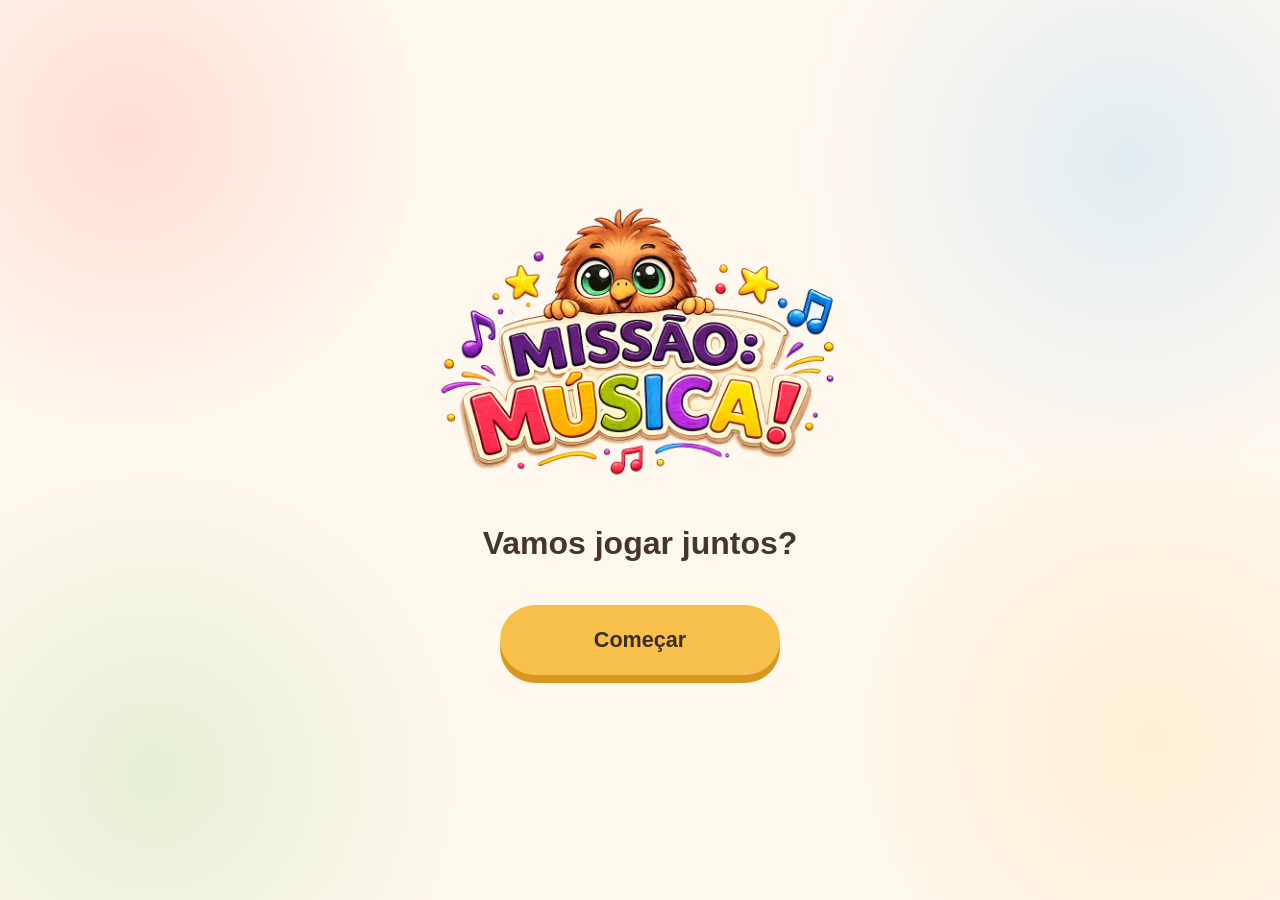
==== index.html @ 690fb63b "First version of Missão: Música!" ====
<!DOCTYPE html>
<html lang="pt-PT">
<head>
  <meta charset="UTF-8">

  <meta
    name="viewport"
    content="width=device-width, initial-scale=1.0"
  >

  <meta
    name="description"
    content="Missão: Música! — companheiro digital do jogo musical Pikiwi."
  >

  <meta name="theme-color" content="#fff7e8">

  <title>Missão: Música!</title>

  <!-- Ficheiro de estilos -->
  <link rel="stylesheet" href="style.css">

  <!-- Configuração da PWA -->
  <link rel="manifest" href="manifest.webmanifest">

  <!-- Ícone da aplicação -->
  <link rel="icon" href="icon-192.png">
  <link rel="apple-touch-icon" href="icon-192.png">
</head>

<body>

  <main class="home-screen">

    <section class="home-content">

      <!--
        Coloca o ficheiro do logótipo na mesma pasta
        e dá-lhe o nome: logo.png
      -->
      <img
        class="brand-logo"
        src="logo.png"
        alt="Missão: Música!"
      >

      <p class="welcome-message">
        Vamos jogar juntos?
      </p>

      <button
        class="start-button"
        id="start-button"
        type="button"
      >
        Começar
      </button>

      <p
        class="status-message"
        id="status-message"
        aria-live="polite"
      ></p>

    </section>

  </main>

  <!-- Ficheiro com o funcionamento do botão -->
  <script src="app.js"></script>

</body>
</html>
---- style.css ----
/* ==========================================================
   MISSÃO: MÚSICA!
   Pikiwi Companion App
   Version 1.0
========================================================== */

/* ---------- COLOURS ---------- */

:root {

    --background: #FFF8EF;

    --text: #46362A;

    --button: #F6C04A;

    --button-hover: #F3B632;

    --button-shadow: #D99721;

}


/* ---------- GENERAL ---------- */

*{
    margin:0;
    padding:0;
    box-sizing:border-box;
}

body{

    background: var(--background);

    font-family:
    "Trebuchet MS",
    "Arial Rounded MT Bold",
    sans-serif;

    color:var(--text);

    min-height:100vh;

    overflow-x:hidden;

}


/* ---------- BACKGROUND ---------- */

body{

background:

radial-gradient(circle at 10% 15%, rgba(255,120,120,.20), transparent 22%),

radial-gradient(circle at 88% 18%, rgba(95,190,255,.18), transparent 24%),

radial-gradient(circle at 12% 86%, rgba(126,201,102,.18), transparent 24%),

radial-gradient(circle at 90% 82%, rgba(255,205,90,.18), transparent 24%),

var(--background);

}


/* ---------- HOME SCREEN ---------- */

.home-screen{

    min-height:100vh;

    display:flex;

    justify-content:center;

    align-items:center;

    padding:30px;

}


/* ---------- CONTENT ---------- */

.home-content{

    width:100%;

    max-width:550px;

    text-align:center;

}


/* ---------- LOGO ---------- */

.brand-logo{

    width:100%;

    max-width:420px;

    height:auto;

    margin-bottom:35px;

    animation:float 3s ease-in-out infinite;

}


/* ---------- TEXT ---------- */

.welcome-message{

    font-size:2rem;

    font-weight:bold;

    margin-bottom:40px;

    line-height:1.3;

}


/* ---------- BUTTON ---------- */

.start-button{

    width:280px;

    max-width:85vw;

    height:70px;

    border:none;

    border-radius:999px;

    background:var(--button);

    color:#3D2D21;

    font-size:1.35rem;

    font-weight:900;

    cursor:pointer;

    box-shadow:0 8px 0 var(--button-shadow);

    transition:.18s;

}


.start-button:hover{

    background:var(--button-hover);

    transform:translateY(-3px);

}


.start-button:active{

    transform:translateY(5px);

    box-shadow:0 2px 0 var(--button-shadow);

}


/* ---------- STATUS ---------- */

.status-message{

    margin-top:30px;

    font-weight:bold;

}


/* ---------- ANIMATION ---------- */

@keyframes float{

0%{

transform:translateY(0px);

}

50%{

transform:translateY(-8px);

}

100%{

transform:translateY(0px);

}

}


/* ---------- MOBILE ---------- */

@media(max-width:768px){

.brand-logo{

max-width:320px;

}

.welcome-message{

font-size:1.6rem;

margin-bottom:30px;

}

.start-button{

height:65px;

font-size:1.2rem;

width:240px;

}

}


@media(max-width:480px){

.brand-logo{

max-width:270px;

}

.welcome-message{

font-size:1.35rem;

}

.start-button{

width:210px;

height:60px;

font-size:1.1rem;

}

}
/* ==========================================================
   ECRÃ DO JOGADOR
========================================================== */

.player-screen {
  min-height: 100vh;
  min-height: 100svh;

  display: flex;
  justify-content: center;
  align-items: center;

  padding: 30px 20px;
}

.player-content {
  width: 100%;
  max-width: 500px;

  text-align: center;
}

.player-logo {
  width: min(300px, 72vw);
  height: auto;

  margin-bottom: 20px;
}

.player-title {
  margin-bottom: 30px;

  font-size: clamp(1.8rem, 6vw, 2.5rem);
  color: var(--text);
}

.player-form {
  width: 100%;
}

.form-group {
  margin-bottom: 24px;

  text-align: left;
}

.form-group label {
  display: block;

  margin-bottom: 8px;

  font-size: 1.15rem;
  font-weight: 800;
}

.form-group input {
  width: 100%;

  padding: 17px 18px;

  border: 3px solid #ead7bc;
  border-radius: 18px;

  background: #ffffff;
  color: var(--text);

  font-size: 1.15rem;

  outline: none;

  transition:
    border-color 160ms ease,
    box-shadow 160ms ease;
}

.form-group input:focus {
  border-color: var(--button);

  box-shadow:
    0 0 0 4px rgba(246, 192, 74, 0.22);
}

.form-group input::placeholder {
  color: #a99b90;
}

.continue-button {
  width: min(280px, 82vw);
  min-height: 64px;

  margin-top: 10px;
  padding: 16px 32px;

  border: none;
  border-radius: 999px;

  background: var(--button);
  color: #3d2d21;

  box-shadow: 0 7px 0 var(--button-shadow);

  font-size: 1.25rem;
  font-weight: 900;
  text-transform: uppercase;
  letter-spacing: 0.04em;

  cursor: pointer;

  transition:
    transform 160ms ease,
    background-color 160ms ease,
    box-shadow 160ms ease;
}

.continue-button:hover {
  background: var(--button-hover);

  transform: translateY(-2px);

  box-shadow: 0 9px 0 var(--button-shadow);
}

.continue-button:active {
  transform: translateY(5px);

  box-shadow: 0 2px 0 var(--button-shadow);
}

.continue-button:focus-visible {
  outline: 4px solid #6356a8;
  outline-offset: 5px;
}

.form-message {
  min-height: 1.5em;

  margin-top: 22px;

  font-size: 1.05rem;
  font-weight: 800;
}

@media (max-width: 480px) {
  .player-logo {
    width: min(250px, 68vw);
  }

  .player-title {
    margin-bottom: 24px;
  }

  .form-group {
    margin-bottom: 20px;
  }
}
/* ==========================================================
   ECRÃ DAS REGRAS
========================================================== */

.rules-screen {
  min-height: 100vh;
  min-height: 100svh;

  display: flex;
  justify-content: center;

  padding: 30px 20px 50px;
}

.rules-content {
  width: 100%;
  max-width: 720px;

  text-align: center;
}

.rules-logo {
  display: block;

  width: min(260px, 68vw);
  height: auto;

  margin: 0 auto 20px;
}

.progress-indicator {
  display: flex;
  justify-content: center;
  gap: 10px;

  margin-bottom: 26px;
}

.progress-dot {
  width: 13px;
  height: 13px;

  border: 2px solid #d7c6ad;
  border-radius: 50%;

  background: transparent;
}

.progress-dot.active {
  border-color: var(--button);
  background: var(--button);
}

.pikiwi-message {
  max-width: 580px;

  margin: 0 auto 28px;
  padding: 18px 22px;

  border: 3px solid #f0d89d;
  border-radius: 22px;

  background: #fffdf7;

  font-size: 1.08rem;
  font-weight: 700;
  line-height: 1.5;
}

.rules-title {
  margin: 0 0 28px;

  font-size: clamp(2rem, 7vw, 3rem);
  color: var(--text);
}

.rules-list {
  display: grid;
  gap: 16px;

  margin: 0;
  padding: 0;

  list-style: none;

  text-align: left;
}

.rule-item {
  display: flex;
  align-items: flex-start;
  gap: 16px;

  padding: 18px;

  border: 2px solid #eadbc6;
  border-radius: 20px;

  background: rgba(255, 255, 255, 0.82);
}

.rule-number {
  flex: 0 0 42px;

  display: flex;
  align-items: center;
  justify-content: center;

  width: 42px;
  height: 42px;

  border-radius: 50%;

  background: var(--button);
  color: #3d2d21;

  font-size: 1.2rem;
  font-weight: 900;
}

.rule-text {
  flex: 1;

  padding-top: 2px;
}

.rule-text strong {
  display: block;

  margin-bottom: 5px;

  font-size: 1.15rem;
}

.rule-text p {
  margin: 0;

  font-size: 1.05rem;
  line-height: 1.5;
}

.rule-text p strong {
  display: inline;

  margin: 0;

  font-size: inherit;
}

.rule-highlight {
  border-color: #dfc061;
  background: #fff8dc;
}

.rules-button {
  width: min(340px, 88vw);
  min-height: 66px;

  margin-top: 32px;
  padding: 16px 30px;

  border: none;
  border-radius: 999px;

  background: var(--button);
  color: #3d2d21;

  box-shadow: 0 7px 0 var(--button-shadow);

  font-size: clamp(1.05rem, 4.5vw, 1.3rem);
  font-weight: 900;
  text-transform: uppercase;
  letter-spacing: 0.03em;

  cursor: pointer;

  transition:
    transform 160ms ease,
    background-color 160ms ease,
    box-shadow 160ms ease;
}

.rules-button:hover {
  background: var(--button-hover);

  transform: translateY(-2px);

  box-shadow: 0 9px 0 var(--button-shadow);
}

.rules-button:active {
  transform: translateY(5px);

  box-shadow: 0 2px 0 var(--button-shadow);
}

.rules-button:focus-visible {
  outline: 4px solid #6356a8;
  outline-offset: 5px;
}

@media (max-width: 480px) {
  .rules-screen {
    padding: 22px 14px 40px;
  }

  .rules-logo {
    width: min(220px, 65vw);
  }

  .pikiwi-message {
    padding: 16px;
    font-size: 1rem;
  }

  .rule-item {
    gap: 12px;
    padding: 15px 13px;
  }

  .rule-number {
    flex-basis: 36px;

    width: 36px;
    height: 36px;

    font-size: 1rem;
  }

  .rule-text strong {
    font-size: 1.05rem;
  }

  .rule-text p {
    font-size: 0.98rem;
  }
}
/* ==========================================================
   ECRÃ DAS CATEGORIAS
========================================================== */

.categories-screen {
  min-height: 100vh;
  min-height: 100svh;

  display: flex;
  justify-content: center;
  align-items: center;

  padding: 28px 20px 48px;
}

.categories-content {
  width: 100%;
  max-width: 720px;

  text-align: center;
}

.categories-logo {
  display: block;

  width: min(270px, 68vw);
  height: auto;

  margin: 0 auto 18px;
}

.categories-title {
  margin: 0 0 10px;

  font-size: clamp(2rem, 7vw, 3rem);
}

.categories-instruction {
  margin: 0 0 28px;

  font-size: clamp(1.05rem, 4vw, 1.3rem);
  font-weight: 700;
}

.categories-grid {
  display: grid;
  grid-template-columns: repeat(2, minmax(0, 1fr));
  gap: 18px;

  width: 100%;
}

.category-button {
  min-height: 170px;
  padding: 20px 12px;

  display: flex;
  flex-direction: column;
  align-items: center;
  justify-content: center;
  gap: 10px;

  border: 3px solid rgba(70, 54, 42, 0.16);
  border-radius: 26px;

  color: #30251f;

  box-shadow: 0 7px 0 rgba(70, 54, 42, 0.18);

  cursor: pointer;

  transition:
    transform 160ms ease,
    box-shadow 160ms ease,
    filter 160ms ease;
}

.category-button:hover {
  transform: translateY(-3px);

  box-shadow: 0 10px 0 rgba(70, 54, 42, 0.18);

  filter: brightness(1.04);
}

.category-button:active {
  transform: translateY(5px);

  box-shadow: 0 2px 0 rgba(70, 54, 42, 0.18);
}

.category-button:focus-visible {
  outline: 4px solid #46362a;
  outline-offset: 4px;
}

.category-symbol {
  font-size: clamp(3.4rem, 13vw, 5.2rem);
  line-height: 1;
}

.category-name {
  font-size: clamp(1rem, 4vw, 1.25rem);
  font-weight: 900;
  text-transform: uppercase;
  letter-spacing: 0.03em;
}

.category-notes {
  background: #b9df78;
}

.category-rhythm {
  background: #75c9ef;
}

.category-instruments {
  background: #ffd55f;
}

.category-listening {
  background: #c59be9;
}

.category-movement {
  background: #ffa25e;
}

.category-star {
  background: #fff7dc;
}

.category-message {
  min-height: 1.5em;

  margin: 26px 0 0;

  font-size: 1.1rem;
  font-weight: 900;
}


/* ==========================================================
   DADO DIGITAL
========================================================== */

.digital-die {
  margin: 0 auto 30px;
  padding: 20px;

  border: 2px solid #eadbc6;
  border-radius: 24px;

  background: rgba(255, 255, 255, 0.78);
}

.digital-die-title {
  margin: 0 0 14px;

  font-size: 1.15rem;
}

.die-result {
  position: relative;

  width: 92px;
  height: 92px;

  margin: 0 auto 18px;

  border: 4px solid #46362a;
  border-radius: 20px;

  background: #ffffff;

  box-shadow: 0 6px 0 rgba(70, 54, 42, 0.18);
}

.pip {
  position: absolute;

  width: 16px;
  height: 16px;

  border-radius: 50%;

  background: #46362a;

  opacity: 0;
  transform: scale(0.6);

  transition:
    opacity 90ms ease,
    transform 90ms ease;
}

.pip.visible {
  opacity: 1;
  transform: scale(1);
}

.pip-1 {
  top: 15px;
  left: 15px;
}

.pip-2 {
  top: 15px;
  left: 50%;
  transform: translateX(-50%) scale(0.6);
}

.pip-2.visible {
  transform: translateX(-50%) scale(1);
}

.pip-3 {
  top: 15px;
  right: 15px;
}

.pip-4 {
  top: 50%;
  left: 15px;
  transform: translateY(-50%) scale(0.6);
}

.pip-4.visible {
  transform: translateY(-50%) scale(1);
}

.pip-5 {
  top: 50%;
  left: 50%;
  transform: translate(-50%, -50%) scale(0.6);
}

.pip-5.visible {
  transform: translate(-50%, -50%) scale(1);
}

.pip-6 {
  top: 50%;
  right: 15px;
  transform: translateY(-50%) scale(0.6);
}

.pip-6.visible {
  transform: translateY(-50%) scale(1);
}

.pip-7 {
  bottom: 15px;
  left: 15px;
}

.pip-8 {
  bottom: 15px;
  left: 50%;
  transform: translateX(-50%) scale(0.6);
}

.pip-8.visible {
  transform: translateX(-50%) scale(1);
}

.pip-9 {
  right: 15px;
  bottom: 15px;
}

.die-result.rolling {
  animation: die-shake 160ms linear infinite;
}
.die-button {
  min-height: 54px;
  padding: 13px 26px;

  border: none;
  border-radius: 999px;

  background: var(--button);
  color: #3d2d21;

  box-shadow: 0 5px 0 var(--button-shadow);

  font-size: 1rem;
  font-weight: 900;
  text-transform: uppercase;

  cursor: pointer;

  transition:
    transform 160ms ease,
    background-color 160ms ease,
    box-shadow 160ms ease;
}

.die-button:hover {
  background: var(--button-hover);
}

.die-button:active {
  transform: translateY(4px);

  box-shadow: 0 1px 0 var(--button-shadow);
}

.die-button:focus-visible {
  outline: 4px solid #6356a8;
  outline-offset: 4px;
}

.die-button:disabled {
  cursor: wait;
  opacity: 0.75;
}

.die-result.rolling {
  animation: die-shake 160ms linear infinite;
}

@keyframes die-shake {
  0% {
    transform: rotate(-4deg) scale(1);
  }

  50% {
    transform: rotate(4deg) scale(1.06);
  }

  100% {
    transform: rotate(-4deg) scale(1);
  }
}

@media (min-width: 700px) {
  .categories-grid {
    grid-template-columns: repeat(3, minmax(0, 1fr));
  }
}

@media (max-width: 420px) {
  .categories-screen {
    padding-inline: 14px;
  }

  .categories-grid {
    gap: 13px;
  }

  .category-button {
    min-height: 140px;
    padding: 16px 8px;

    border-radius: 22px;
  }

  .category-name {
    font-size: 0.92rem;
  }

  .digital-die {
    padding: 17px 13px;
  }
}

@media (prefers-reduced-motion: reduce) {
  .die-result.rolling {
    animation: none;
  }
}
/* ==========================================================
   ECRÃ DA MISSÃO
========================================================== */

.mission-screen {
  min-height: 100vh;
  min-height: 100svh;

  display: flex;
  justify-content: center;
  align-items: center;

  padding: 28px 18px 48px;
}

.mission-content {
  width: 100%;
  max-width: 650px;

  text-align: center;
}

.mission-logo {
  display: block;

  width: min(250px, 65vw);
  height: auto;

  margin: 0 auto 22px;
}

.mission-loading {
  font-size: 1.3rem;
  font-weight: 800;
}

.mission-card {
  padding: clamp(22px, 5vw, 38px);

  border: 3px solid #eadbc6;
  border-radius: 30px;

  background: rgba(255, 255, 255, 0.92);

  box-shadow: 0 10px 0 rgba(70, 54, 42, 0.14);
}

.mission-category-symbol {
  margin-bottom: 20px;

  font-size: clamp(4rem, 16vw, 6rem);
  line-height: 1;
}

.mission-image,
.help-image {
  display: block;

  width: 100%;
  max-width: 430px;
  max-height: 330px;

  margin: 0 auto 24px;

  border-radius: 20px;

  object-fit: contain;
}

.mission-image[hidden],
.help-image[hidden] {
  display: none;
}

.mission-challenge {
  margin: 0 auto 28px;

  max-width: 520px;

  font-size: clamp(1.65rem, 6vw, 2.5rem);
  line-height: 1.25;
}

.help-button,
.close-help-button,
.new-mission-button {
  min-height: 54px;
  padding: 13px 25px;

  border: 3px solid #d8c7ad;
  border-radius: 999px;

  background: #ffffff;
  color: var(--text);

  font-size: 1rem;
  font-weight: 900;
  text-transform: uppercase;

  cursor: pointer;
}

.help-button:hover,
.close-help-button:hover,
.new-mission-button:hover {
  background: #fff7e8;
}

.help-panel {
  margin: 26px 0;
  padding: 22px;

  border: 3px solid #f0d89d;
  border-radius: 24px;

  background: #fff9df;

  text-align: left;
}

.help-panel[hidden] {
  display: none;
}

.help-panel h2 {
  margin: 0 0 12px;

  text-align: center;
}

.help-panel p {
  margin: 0 0 20px;

  font-size: 1.08rem;
  line-height: 1.6;
}

.help-audio,
.help-video {
  display: block;

  width: 100%;

  margin: 18px auto;
}

.help-audio[hidden],
.help-video[hidden] {
  display: none;
}

.close-help-button {
  display: block;
  margin: 20px auto 0;
}

.mission-actions {
  display: flex;
  flex-direction: column;
  align-items: center;
  gap: 18px;

  margin-top: 28px;
}

.complete-button {
  width: min(330px, 88vw);
  min-height: 64px;

  padding: 16px 28px;

  border: none;
  border-radius: 999px;

  background: var(--button);
  color: #3d2d21;

  box-shadow: 0 7px 0 var(--button-shadow);

  font-size: 1.15rem;
  font-weight: 900;
  text-transform: uppercase;

  cursor: pointer;
}

.complete-button:active {
  transform: translateY(5px);
  box-shadow: 0 2px 0 var(--button-shadow);
}

.complete-button:disabled {
  opacity: 0.65;
  cursor: default;
}

.mission-message {
  min-height: 1.5em;

  margin: 28px 0 0;

  font-size: 1.2rem;
  font-weight: 900;
}

@media (min-width: 560px) {
  .mission-actions {
    flex-direction: row;
    justify-content: center;
  }
}
/* ==========================================================
   ECRÃ COM UM OU VÁRIOS JOGADORES
========================================================== */

.player-introduction {
  margin: -12px 0 28px;

  font-size: 1.05rem;
  font-weight: 700;
  line-height: 1.5;
}

.players-list {
  display: grid;
  gap: 20px;

  margin-bottom: 24px;
}

.player-card {
  padding: 20px;

  border: 2px solid #eadbc6;
  border-radius: 24px;

  background: rgba(255, 255, 255, 0.86);

  text-align: left;
}

.player-card-header {
  display: flex;
  align-items: center;
  justify-content: space-between;
  gap: 12px;

  margin-bottom: 18px;
}

.player-card-header h2 {
  margin: 0;

  font-size: 1.3rem;
}

.remove-player-button {
  padding: 8px 14px;

  border: 2px solid #d7b1a5;
  border-radius: 999px;

  background: #fff4ef;
  color: #6e3f32;

  font-weight: 800;
  cursor: pointer;
}

.remove-player-button:hover {
  background: #ffe5dc;
}

.remove-player-button:focus-visible {
  outline: 4px solid #6356a8;
  outline-offset: 3px;
}

.add-player-button {
  display: block;

  width: min(280px, 82vw);
  min-height: 56px;

  margin: 0 auto 24px;
  padding: 13px 24px;

  border: 3px dashed #d4af54;
  border-radius: 999px;

  background: #fffaf0;
  color: var(--text);

  font-size: 1rem;
  font-weight: 900;

  cursor: pointer;
}

.add-player-button:hover {
  background: #fff1c9;
}

.add-player-button:focus-visible {
  outline: 4px solid #6356a8;
  outline-offset: 4px;
}

.add-player-button[hidden] {
  display: none;
}

@media (max-width: 480px) {
  .player-card {
    padding: 17px 14px;
  }

  .player-card-header h2 {
    font-size: 1.15rem;
  }

  .remove-player-button {
    padding: 7px 11px;
    font-size: 0.9rem;
  }
}
.current-player-message {
  margin: 0 0 18px;

  font-size: 1.2rem;
  font-weight: 900;
}
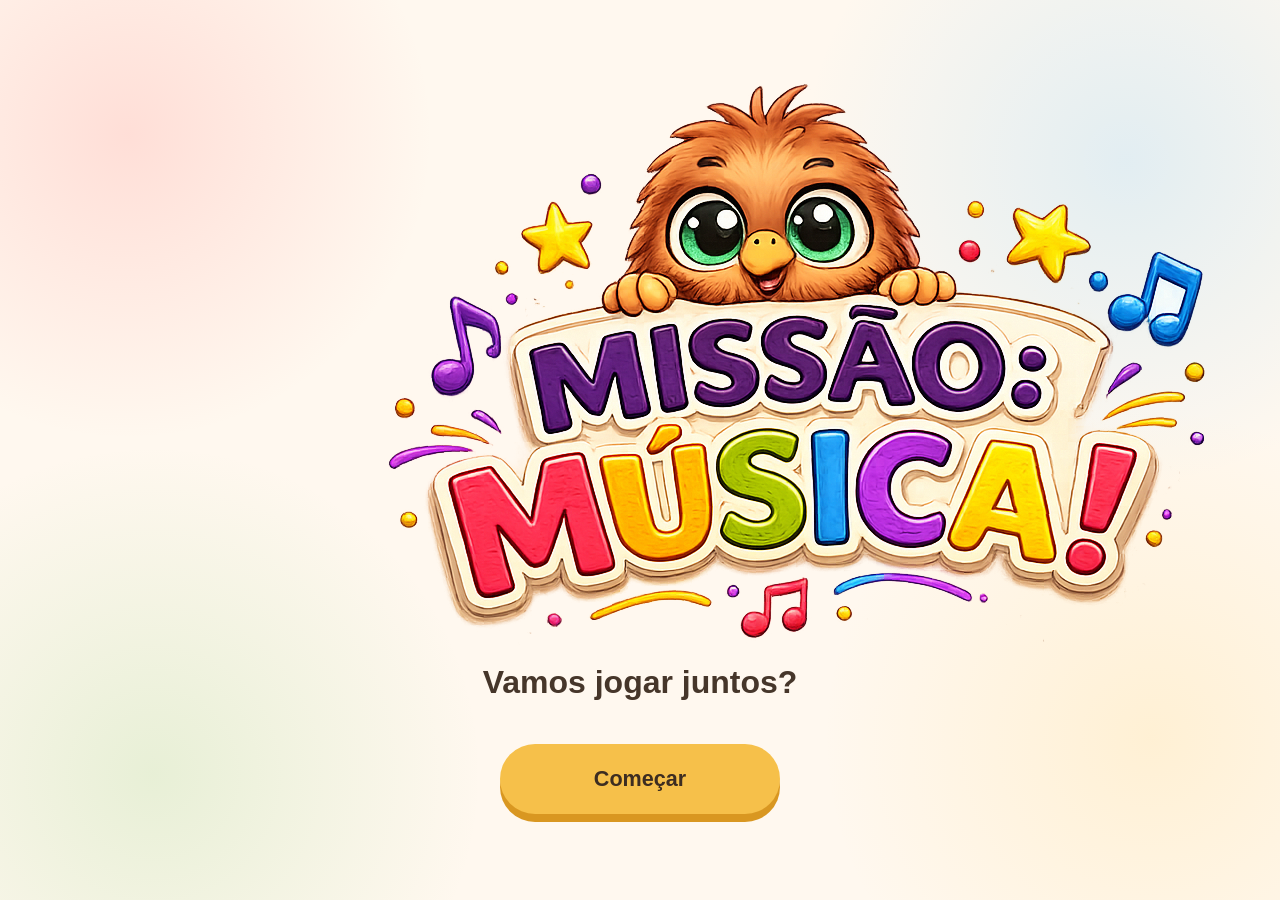
==== commit 7023be35: "Logo Home" ====
--- a/index.html
+++ b/index.html
@@ -38,11 +38,13 @@
         Coloca o ficheiro do logótipo na mesma pasta
         e dá-lhe o nome: logo.png
       -->
-      <img
-        class="brand-logo"
-        src="logo.png"
-        alt="Missão: Música!"
-      >
+     <a href="index.html" class="logo-link">
+  <img
+    src="logo.png"
+    alt="Missão: Música!"
+    class="logo"
+  >
+</a>
 
       <p class="welcome-message">
         Vamos jogar juntos?
--- a/style.css
+++ b/style.css
@@ -1364,4 +1364,22 @@
 
   font-size: 1.2rem;
   font-weight: 900;
+}
+.logo-link{
+    display:inline-block;
+    text-decoration:none;
+}
+
+.logo-link img{
+    display:block;
+    cursor:pointer;
+    transition:transform .2s ease;
+}
+
+.logo-link:hover img{
+    transform:scale(1.03);
+}
+
+.logo-link:active img{
+    transform:scale(.98);
 }
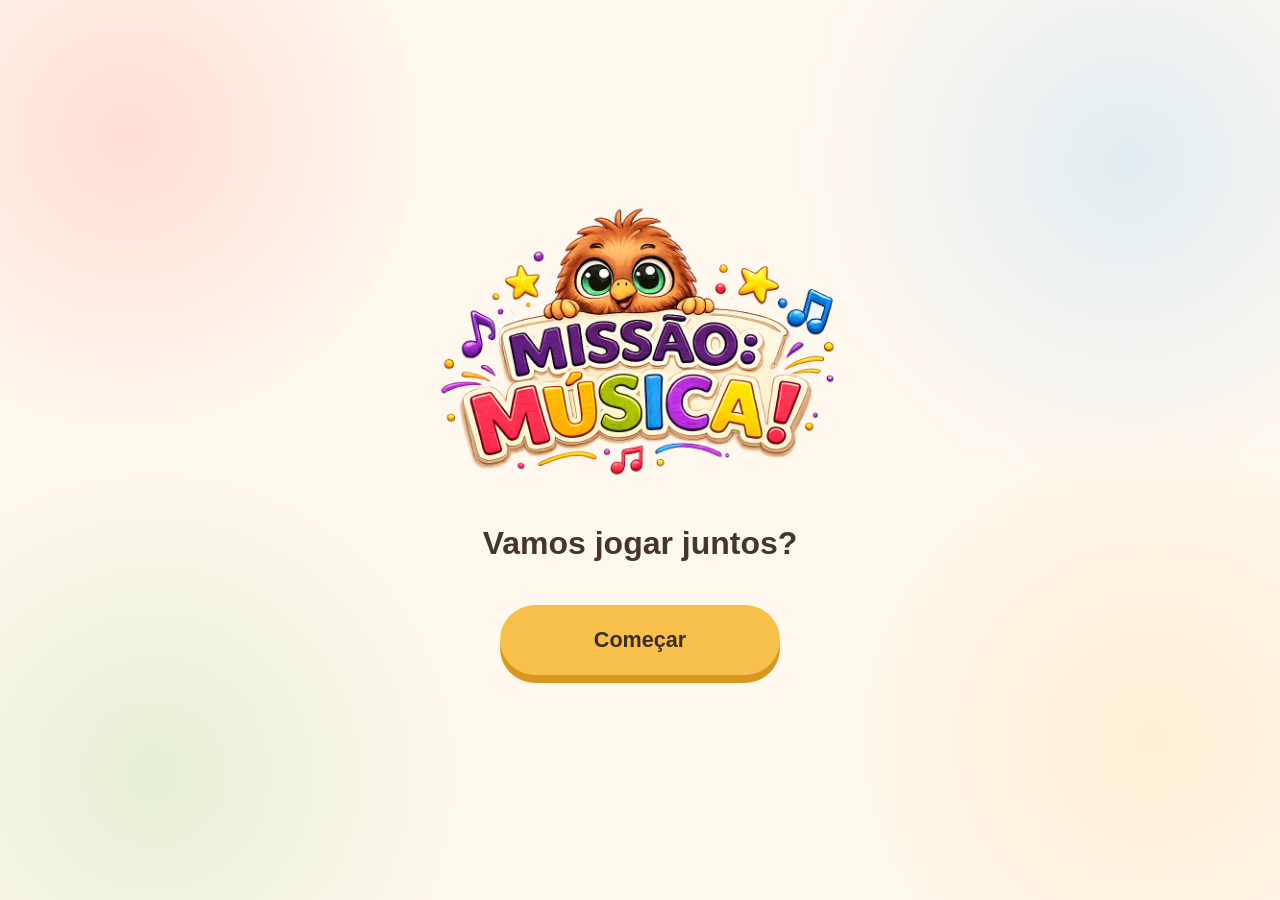
==== commit ed68c767: "Update index.html" ====
--- a/index.html
+++ b/index.html
@@ -17,15 +17,32 @@
 
   <title>Missão: Música!</title>
 
-  <!-- Ficheiro de estilos -->
   <link rel="stylesheet" href="style.css">
 
-  <!-- Configuração da PWA -->
   <link rel="manifest" href="manifest.webmanifest">
 
-  <!-- Ícone da aplicação -->
-  <link rel="icon" href="icon-192.png">
-  <link rel="apple-touch-icon" href="icon-192.png">
+  <link
+    rel="icon"
+    type="image/png"
+    sizes="192x192"
+    href="icon-192.png"
+  >
+
+  <link
+    rel="apple-touch-icon"
+    sizes="180x180"
+    href="apple-touch-icon.png"
+  >
+
+  <meta
+    name="apple-mobile-web-app-capable"
+    content="yes"
+  >
+
+  <meta
+    name="apple-mobile-web-app-title"
+    content="Missão Música"
+  >
 </head>
 
 <body>
@@ -34,17 +51,11 @@
 
     <section class="home-content">
 
-      <!--
-        Coloca o ficheiro do logótipo na mesma pasta
-        e dá-lhe o nome: logo.png
-      -->
-     <a href="index.html" class="logo-link">
-  <img
-    src="logo.png"
-    alt="Missão: Música!"
-    class="logo"
-  >
-</a>
+      <img
+        class="brand-logo"
+        src="logo.png"
+        alt="Missão: Música!, com Pikiwi"
+      >
 
       <p class="welcome-message">
         Vamos jogar juntos?
@@ -68,7 +79,6 @@
 
   </main>
 
-  <!-- Ficheiro com o funcionamento do botão -->
   <script src="app.js"></script>
 
 </body>
--- a/style.css
+++ b/style.css
@@ -1365,21 +1365,55 @@
   font-size: 1.2rem;
   font-weight: 900;
 }
-.logo-link{
-    display:inline-block;
-    text-decoration:none;
-}
-
-.logo-link img{
-    display:block;
-    cursor:pointer;
-    transition:transform .2s ease;
-}
-
-.logo-link:hover img{
-    transform:scale(1.03);
-}
-
-.logo-link:active img{
-    transform:scale(.98);
+/* ==========================================================
+   JOGADOR ATUAL
+========================================================== */
+
+.current-player-message {
+  margin: 0 0 18px;
+
+  font-size: 1.2rem;
+  font-weight: 900;
+}
+
+
+/* ==========================================================
+   LOGÓTIPO — REGRESSAR AO INÍCIO
+========================================================== */
+
+.logo-home-link {
+  display: inline-block;
+
+  border-radius: 18px;
+
+  text-decoration: none;
+}
+
+.logo-home-link img {
+  display: block;
+
+  cursor: pointer;
+
+  transition:
+    transform 160ms ease,
+    filter 160ms ease;
+}
+
+.logo-home-link:hover img {
+  transform: scale(1.03);
+}
+
+.logo-home-link:active img {
+  transform: scale(0.98);
+}
+
+.logo-home-link:focus-visible {
+  outline: 4px solid #6356a8;
+  outline-offset: 5px;
+}
+
+@media (prefers-reduced-motion: reduce) {
+  .logo-home-link img {
+    transition: none;
+  }
 }
